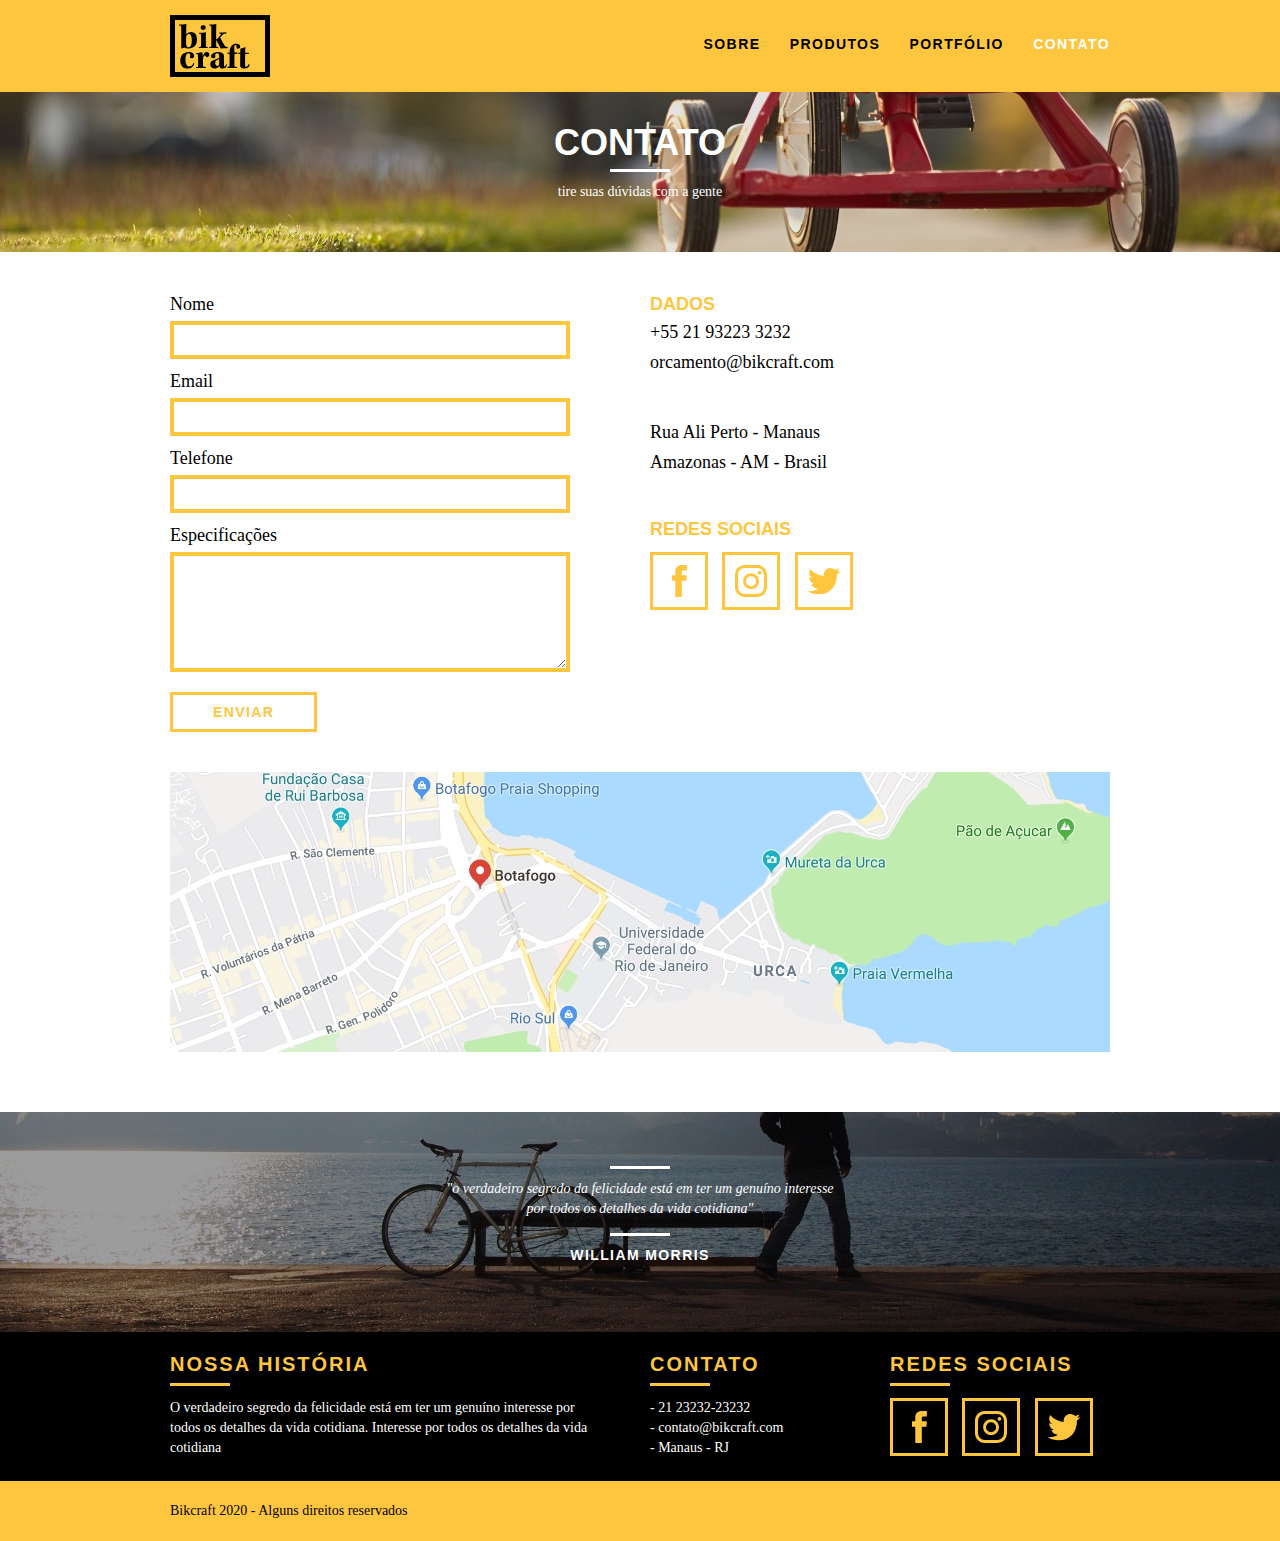
==== contato.html @ f35ae97a "Cria tela contatos" ====
<!DOCTYPE html>
<html lang="pt-br">
  <head>
    <meta charset="utf-8" />
    <link rel="stylesheet" href="css/normalize.css" />
    <link rel="stylesheet" href="css/reset.css" />
    <link rel="stylesheet" href="css/grid.css" />
    <link rel="stylesheet" href="css/style.css" />
    <link rel="stylesheet" href="css/contato.css" />
    <title>Bikcraft - Contato</title>
  </head>
  <body>
    <header class="header">
      <div class="container">
        <a href="index.html" class="grid-4">
          <img src="img/bikcraft.svg" alt="Bikcraft" />
        </a>
        <nav class="grid-12 header_menu">
          <ul>
            <li><a href="sobre.html">Sobre</a></li>
            <li><a href="produtos.html">Produtos</a></li>
            <li><a href="portfolio.html">Portfólio</a></li>
            <li><a href="contato.html" class="menu_ativo">Contato</a></li>
          </ul>
        </nav>
      </div>
    </header>

    <section class="introducao-interna interna_contato">
      <div class="container">
        <h1>Contato</h1>
        <p>tire suas dúvidas com a gente</p>
      </div>
    </section>

    <section class="contato container">
      <form id="form_orcamento" class="contato_form grid-8">
        <label for="nome">Nome</label>
        <input type="text" id="nome" />

        <label for="email">Email</label>
        <input type="text" id="email" />

        <label for="telefone">Telefone</label>
        <input type="text" id="telefone" />

        <label for="espec">Especificações</label>
        <textarea id="espec"></textarea>

        <button type="submit" class="btn btn-preto">Enviar</button>
      </form>

      <div class="contato_dados grid-8">
        <h3>Dados</h3>
        <span>+55 21 93223 3232</span>
        <span>orcamento@bikcraft.com</span>
        <span>Rua Ali Perto - Manaus</span>
        <span>Amazonas - AM - Brasil</span>
        <h3>Redes Sociais</h3>
        <ul>
          <li>
            <a href="https://facebook.com" target="_blank"
              ><img src="img/redes-sociais/facebook.svg" alt="Facebook"
            /></a>
          </li>
          <li>
            <a href="https://instagram.com" target="_blank"
              ><img src="img/redes-sociais/instagram.svg" alt="Instagram"
            /></a>
          </li>
          <li>
            <a href="https://twitter.com" target="_blank"
              ><img src="img/redes-sociais/twitter.svg" alt="Twitter"
            /></a>
          </li>
        </ul>
      </div>
    </section>

    <section class="container contato_mapa">
      <a href="https://google.com" target="_blank" class="grid-16"
        ><img src="img/endereco-bikcraft.jpg" alt="Endereço da Bikcraft"
      /></a>
    </section>

    <section class="quebra">
      <blockquote class="quote-externo container">
        <p>
          "o verdadeiro segredo da felicidade está em ter um genuíno interesse
          por todos os detalhes da vida cotidiana"
        </p>
        <cite>WILLIAM MORRIS</cite>
      </blockquote>
    </section>

    <footer>
      <div class="footer">
        <div class="container">
          <div class="grid-8 footer_historia">
            <h3>Nossa história</h3>
            <p>
              O verdadeiro segredo da felicidade está em ter um genuíno
              interesse por todos os detalhes da vida cotidiana. Interesse por
              todos os detalhes da vida cotidiana
            </p>
          </div>

          <div class="grid-4 footer_contato">
            <h3>Contato</h3>
            <ul>
              <li>- 21 23232-23232</li>
              <li>- contato@bikcraft.com</li>
              <li>- Manaus - RJ</li>
            </ul>
          </div>

          <div class="grid-4 footer_redes">
            <h3>Redes sociais</h3>
            <ul>
              <li>
                <a href="https://facebook.com" target="_blank"
                  ><img src="img/redes-sociais/facebook.svg" alt="Facebook"
                /></a>
              </li>
              <li>
                <a href="https://instagram.com" target="_blank"
                  ><img src="img/redes-sociais/instagram.svg" alt="Instagram"
                /></a>
              </li>
              <li>
                <a href="https://twitter.com" target="_blank"
                  ><img src="img/redes-sociais/twitter.svg" alt="Twitter"
                /></a>
              </li>
            </ul>
          </div>
        </div>
      </div>
      <div class="copy">
        <div class="container">
          <p class="grid-16">Bikcraft 2020 - Alguns direitos reservados</p>
        </div>
      </div>
    </footer>
  </body>
</html>
---- css/grid.css ----
*, *:before, *:after {
  -webkit-box-sizing: border-box; 
  -moz-box-sizing: border-box; 
  box-sizing: border-box;
}

.container {
	width: 960px;
	margin: 0 auto;
	padding: 0px;
	position: relative;
}

.container:after, .container:before {
	content: " ";
	display: table;
}

.container:after {
	clear: both;
}

.grid-1, .grid-2, .grid-3, .grid-4, .grid-5, .grid-6, .grid-7, .grid-8, .grid-9, .grid-10, .grid-11, .grid-12, .grid-13, .grid-14, .grid-15, .grid-16, .grid-1-3 {
	float: left;
	margin-left: 10px;
	margin-right: 10px;
}

.grid-1 	{width: 40px;}
.grid-2 	{width: 100px;}
.grid-3 	{width: 160px;}
.grid-4 	{width: 220px;}
.grid-5 	{width: 280px;}
.grid-6 	{width: 340px;}
.grid-7 	{width: 400px;}
.grid-8 	{width: 460px;}
.grid-9 	{width: 520px;}
.grid-10 	{width: 580px;}
.grid-11 	{width: 640px;}
.grid-12 	{width: 700px;}
.grid-13 	{width: 760px;}
.grid-14 	{width: 820px;}
.grid-15 	{width: 880px;}
.grid-16 	{width: 940px;}
.grid-1-3	{width: 300px;}
---- css/style.css ----
/* Estilos gerais */

body {
    font-family: Arial, Helvetica, sans-serif;
}

p {
    font-family: Georgia, 'Times New Roman', Times, serif;
    font-size: 14px;
    line-height: 20px;
}

img {
    display: block;
}

.btn {
    border: 3px solid #fec63e;
    padding: 10px 30px;
    color: #fec63e;
    font-size: 14px;
    font-weight: bold;
    line-height: 20px;
    text-transform: uppercase;
    letter-spacing: .1em;
}

.btn:hover {
    color: #fff;
    border-color: #fff;
}

.btn.btn-preto:hover {
    color: #000;
    border-color: #000;
}

.subtitulo {
    font-weight: bold;
    font-size: 24px;
    line-height: 30px;
    letter-spacing: .1em;
    color: #000;
    text-transform: uppercase;
    text-align: center;
    margin-bottom: 40px;
}

.subtitulo:after {
    content: "";
    display: block;
    width: 60px;
    height: 3px;
    margin: 8px auto;
    background: #000;
}

.subtitulo-interno {
    font-weight: bold;
    font-size: 24px;
    line-height: 30px;
    letter-spacing: .1em;
    color: #000;
    text-transform: uppercase;
    margin-bottom: 20px;
}

.subtitulo-interno:after {
    content: "";
    display: block;
    width: 60px;
    height: 3px;
    margin: 8px 0;
    background: #000;
}

.introducao-interna {
    width: 100%;
    margin-top: 92px;
    padding-top: 30px;
    height: 160px;
    text-align: center;
    color: #fff;
}

.introducao-interna h1 {
    font-size: 36px;
    font-weight: bold;
    text-transform: uppercase;
}

.introducao-interna h1:after {
    content: "";
    display: block;
    width: 60px;
    height: 3px;
    margin: 6px auto 10px auto;
    background: #fff;
}

/* Header */

.header {
    position: fixed;
    top: 0;
    width: 100%;
    padding: 15px 0;
    background: #fec63e;
    z-index: 999;
}

.header_menu {
    text-align: right;
}

.header_menu ul li {
    display: inline-block;
    margin-left: 25px;
    margin-top: 20px;
}

.header_menu ul li a {
    color: #000;
    font-weight: bold;
    text-transform: uppercase;
    letter-spacing: .1em;
    font-size: 14px;
    padding: 10px 0;
}

.header_menu ul li a:hover {
    color: #fff;
}
.header_menu ul li a.menu_ativo{
    color: #fff;
}
/* Introdução */

.introducao {
    width: 100%;
    height: 380px;
    background: url("../img/bg.jpg") no-repeat center;
    background-size: cover;
    margin-top: 92px;
    text-align: center;
    padding-top: 80px;
}

.introducao h1 {
    font-size: 48px;
    font-weight: bold;
    text-transform: uppercase;
    color: #fff;
}

.quote-externo {
    max-width: 320px;
    margin: 0 auto 40px auto;
    color: #fff;
}

.quote-externo p {
    font-style: italic;
}

.quote-externo p:before, .quote-externo p:after {
    content: "";
    display: block;
    width: 60px;
    height: 3px;
    margin: 14px auto 10px auto;
    background: #fff;
}

.quote-externo cite {
    font-style: normal;
    font-weight: bold;
    font-size: 14px;
    letter-spacing: .1em;
}

/* Produtos */

.produtos {
    padding: 60px 0;
}

.produtos_lista li {
    background: #fec63e;
    text-align: center;
}

.produtos_lista li h3 {
    margin-top: 20px;
    font-weight: bold;
    font-size: 18px;
    line-height: 25px;
    text-transform: uppercase;
    letter-spacing: .1em;
}

.produtos_lista li h3:after {
    content: "";
    display: block;
    width: 60px;
    height: 3px;
    margin: 2px auto;
    background: #000;
}

.produtos_lista li p {
    padding: 10px 20px 20px 20px;
}

.produtos_icone {
    background: #000;
    padding: 20px;
}

.produtos_icone img {
    margin: 0 auto;
}

.call {
    padding-top: 40px;
    text-align: center;
    clear: both;
}

.call p {
    margin-bottom: 40px;
}

/* Portfólio */

.portfolio {
    width: 100%;
    background: #000;
    padding: 40px 0;
}

.portfolio .subtitulo {
    color: #fec63e;
}

.portfolio .subtitulo:after {
    background: #fec63e;
}

.portfolio_lista li:last-child {
    margin-top: 20px;
}

.portfolio .call p {
    color: #fff;
}

/* Qualidade */

.qualidade {
    padding: 60px 0;
}

.qualidade:after {
    content: '';
    width: 634px;
    height: 83px;
    display: block;
    background: url('../img//linhas.svg') no-repeat center;
    position: absolute;
    top: 209px;
    right: 162px;
    z-index: -1;
}

.qualidade img {
    margin: 0 auto;
}

.qualidade_lista {
    padding-top: 20px;
    overflow: auto;
}

.qualidade_lista li {
    text-align: center;
    padding: 0 40px;
}

.qualidade_lista li h3 {
    margin-top: 20px;
    font-weight: bold;
    font-size: 18px;
    line-height: 25px;
    text-transform: uppercase;
    letter-spacing: .1em;
}

.qualidade_lista li h3:after {
    content: "";
    display: block;
    width: 60px;
    height: 3px;
    margin: 6px auto;
    background: #000;
}

/* Qubra */

.quebra {
    width: 100%;
    height: 220px;
    background: url('../img/bg-footer.jpg') no-repeat center;
    background-size: cover;
    text-align: center;
    padding-top: 40px;
}

.quebra .quote-externo {
    max-width: 400px;
}

/* Footer */
.footer {
    width: 100%;
    background: #000;
    color: #fff;
    padding: 20px;
}

.footer h3 {
    font-size: 20px;
    line-height: 25px;
    color: #fec63e;
    text-transform: uppercase;
    letter-spacing: .1em;
    font-weight: bold;
}

.footer h3:after {
    content: '';
    display: block;
    width: 60px;
    height: 3px;
    background: #fec63e;
    margin: 6px 0 12px 0;
}

.footer_historia {
    padding-right: 40px
}

.footer_contato ul li {
    font-size: 14px;
    line-height: 20px;
    font-family: Georgia, 'Times New Roman', Times, serif;
}

.footer_redes ul li {
    display: inline-block;
    margin-right: 10px;
}

.footer_redes ul li a {
    display: block;
    border: 3px solid #fec63e;
    padding: 10px;
}

.footer_redes ul li a:hover {
    border-color: #fff;
}

.copy {
    padding: 20px 0;
    width: 100%;
    background: #fec63e;
}
---- css/contato.css ----
.interna_contato {
    background: url('../img/bg-contato.jpg') no-repeat center;
    background-size: cover;
}

.contato {
    padding: 40px 0;
}

.contato_form {
    padding-right: 60px;
}

.contato_form label {
    display: block;
    font-family: Georgia, 'Times New Roman', Times, serif;
    font-size: 18px;
    line-height: 25px;
    margin-bottom: 4px;
}

.contato_form input {
    display: block;
    width: 100%;
    border: 4px solid #fec63e;
    background: none;
    padding: 7px 10px;
    margin-bottom: 10px;
    outline: none;
    font-size: 14px;
    font-family: Georgia, 'Times New Roman', Times, serif;
}

.contato_form textarea {
    display: block;
    width: 100%;
    height: 120px;
    border: 4px solid #fec63e;
    background: none;
    padding: 7px 10px;
    margin-bottom: 20px;
    outline: none;
    font-size: 14px;
    font-family: Georgia, 'Times New Roman', Times, serif;
}

.contato_form button {
    padding: 7px 40px;
    background: none;
    cursor: pointer;
}

.contato_dados h3 {
    font-size: 18px;
    color: #fec63e;
    font-weight: bold;
    text-transform: uppercase;
    line-height: 25px;
}

.contato_dados span {
    display: block;
    font-size: 18px;
    line-height: 30px;
    font-family: Georgia, 'Times New Roman', Times, serif;
}

.contato_dados span:nth-of-type(even) {
    margin-bottom: 40px;
}

.contato_dados .dados_email {
    margin-bottom: 20px;
}

.contato_dados ul {
    margin-top: 10px;
}

.contato_dados ul li {
    display: inline-block;
    margin-right: 10px;
}

.contato_dados ul li a {
    display: block;
    border: 3px solid #fec63e;
    padding: 10px;
}

.contato_dados ul li a:hover {
    border-color: #000;
}

.contato_mapa{
    margin-bottom: 60px;
}
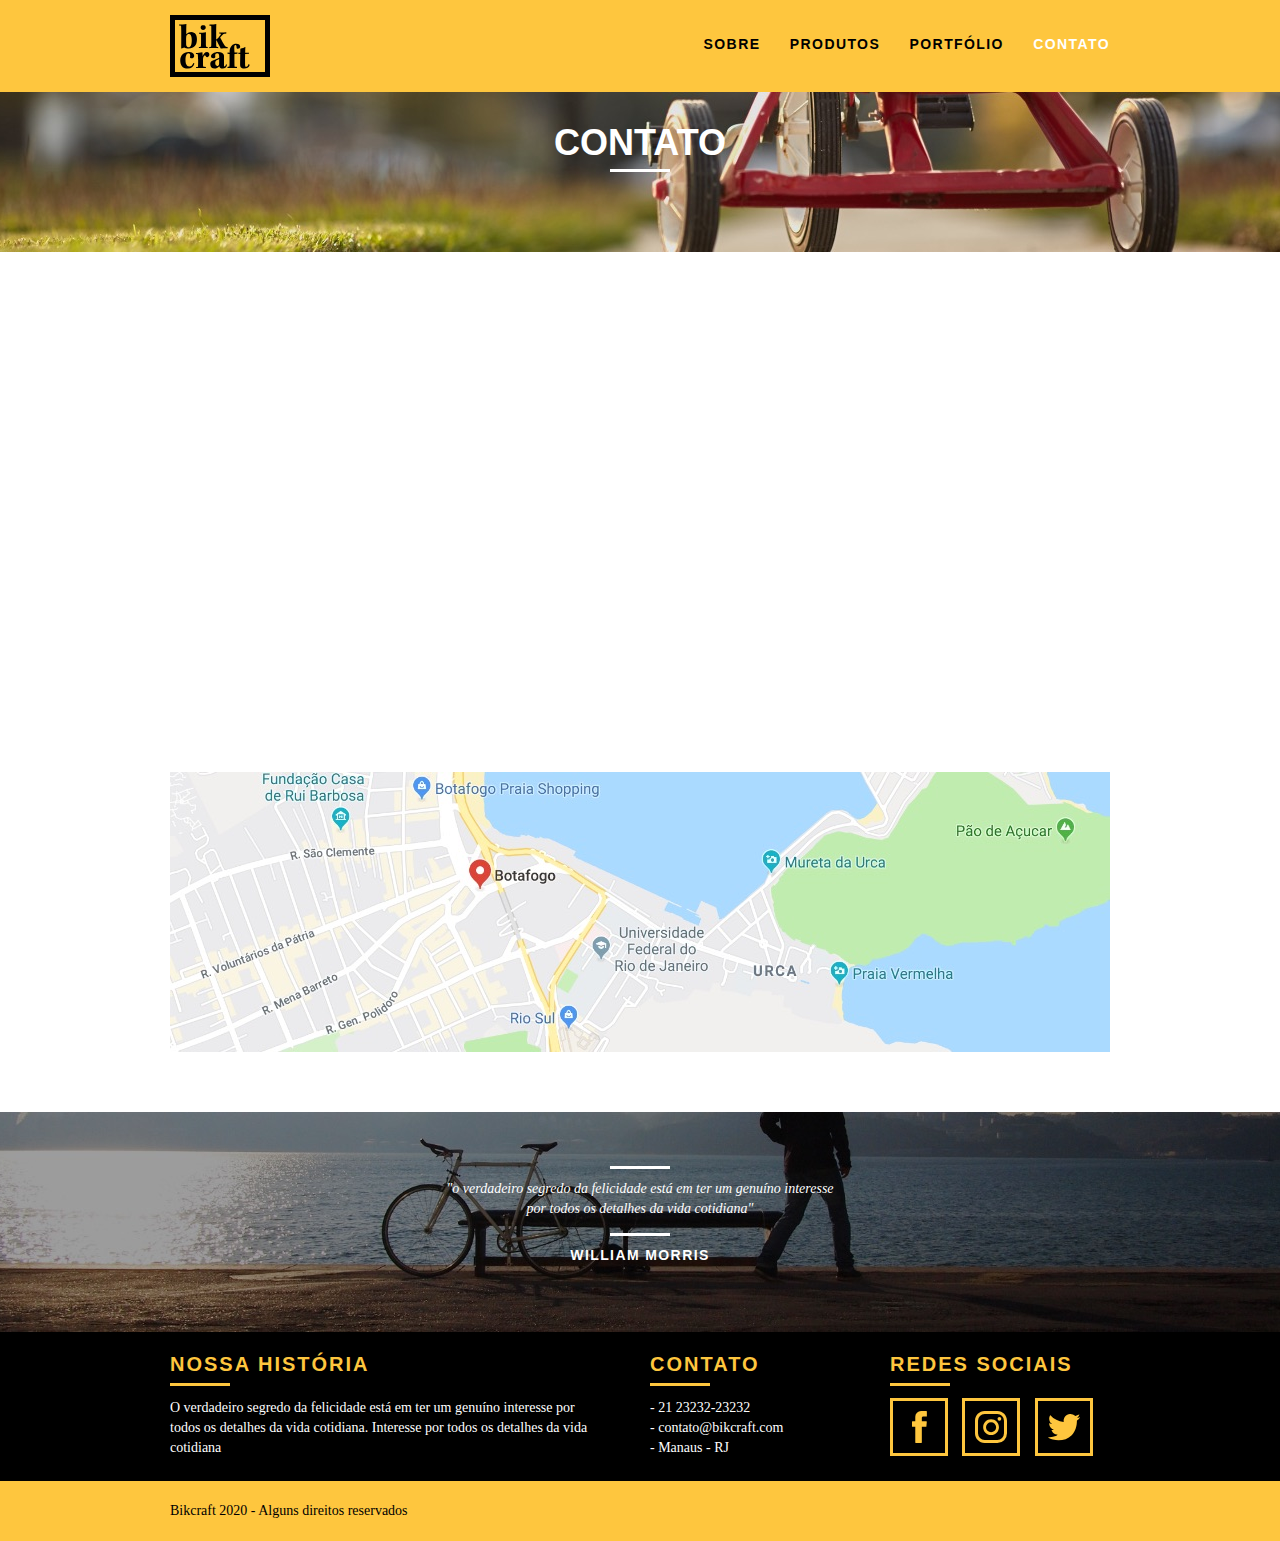
==== commit d0e0a2fa: "Adiciona javascript para animações nas telas" ====
--- a/contato.html
+++ b/contato.html
@@ -7,6 +7,10 @@
     <link rel="stylesheet" href="css/grid.css" />
     <link rel="stylesheet" href="css/style.css" />
     <link rel="stylesheet" href="css/contato.css" />
+    <link rel="stylesheet" href="css/responsivo.css" />
+    <script>
+      document.documentElement.classList.add("js");
+    </script>
     <title>Bikcraft - Contato</title>
   </head>
   <body>
@@ -28,12 +32,12 @@
 
     <section class="introducao-interna interna_contato">
       <div class="container">
-        <h1>Contato</h1>
-        <p>tire suas dúvidas com a gente</p>
+        <h1 data-anime="400" class="fadeInDown">Contato</h1>
+        <p data-anime="800" class="fadeInDown">tire suas dúvidas com a gente</p>
       </div>
     </section>
 
-    <section class="contato container">
+    <section class="contato container fadeInDown" data-anime="1200">
       <form id="form_orcamento" class="contato_form grid-8">
         <label for="nome">Nome</label>
         <input type="text" id="nome" />
@@ -142,5 +146,8 @@
         </div>
       </div>
     </footer>
+
+    <script src="js/simple-anime.js"></script>
+    <script src="js/script.js"></script>
   </body>
 </html>
--- a/css/grid.css
+++ b/css/grid.css
@@ -42,4 +42,43 @@
 .grid-14 	{width: 820px;}
 .grid-15 	{width: 880px;}
 .grid-16 	{width: 940px;}
-.grid-1-3	{width: 300px;}+.grid-1-3	{width: 300px;}
+
+@media only screen and (min-width: 788px) and (max-width: 979px) {
+
+.container {
+	width: 768px;
+}
+
+.grid-1		{width: 28px;}
+.grid-2		{width: 76px;}
+.grid-3		{width: 124px;}
+.grid-4		{width: 172px;}
+.grid-5		{width: 220px;}
+.grid-6		{width: 268px;}
+.grid-7		{width: 316px;}
+.grid-8		{width: 364px;}
+.grid-9		{width: 412px;}
+.grid-10	{width: 460px;}
+.grid-11	{width: 508px;}
+.grid-12	{width: 556px;}
+.grid-13	{width: 604px;}
+.grid-14	{width: 652px;}
+.grid-15	{width: 700px;}
+.grid-16	{width: 748px;}
+.grid-1-3	{width: 236px;}
+
+}
+
+@media only screen and (max-width: 787px) {
+.container {
+	width: 300px;
+}
+
+.grid-1, .grid-2, .grid-3, .grid-4, .grid-5, .grid-6, .grid-7, .grid-8, .grid-9, .grid-10, .grid-11, .grid-12, .grid-13, .grid-14, .grid-15, .grid-16, .grid-1-3 {
+	width: 300px;
+	margin: 0 0 20px 0;
+	float: none;
+}
+
+}--- a/css/style.css
+++ b/css/style.css
@@ -12,6 +12,7 @@
 
 img {
     display: block;
+    max-width: 100%;
 }
 
 .btn {
@@ -131,9 +132,12 @@
 .header_menu ul li a:hover {
     color: #fff;
 }
-.header_menu ul li a.menu_ativo{
-    color: #fff;
-}
+
+.header_menu ul li a.menu_ativo {
+    color: #fff;
+    border-color: #fff;
+}
+
 /* Introdução */
 
 .introducao {
@@ -321,6 +325,7 @@
 }
 
 /* Footer */
+
 .footer {
     width: 100%;
     background: #000;
@@ -375,4 +380,73 @@
     padding: 20px 0;
     width: 100%;
     background: #fec63e;
+}
+
+/* JavaScript */
+
+.js [data-slide] {
+    position: relative;
+}
+
+.js [data-slide]>* {
+    position: absolute;
+    top: 0px;
+    opacity: 0;
+}
+
+.js [data-slide]>.active {
+    position: relative;
+    opacity: 1;
+    transition: opacity 500ms;
+    z-index: 1;
+}
+
+.js [data-slide-nav] {
+    display: block;
+    justify-content: center;
+    text-align: center;
+    margin-top: 20px;
+}
+
+.js [data-slide-nav]>button {
+    display: inline-block;
+    width: 12px;
+    margin: 4px;
+    height: 12px;
+    border: none;
+    padding: 0px;
+    border-radius: 6px;
+    background: #1d1d1d;
+    text-indent: -100px;
+    overflow: hidden;
+}
+
+.js [data-slide-nav]>button.active {
+    background: #fec454;
+}
+
+.js [data-anime] {
+    opacity: 0;
+}
+
+.js .anime {
+    opacity: 1;
+    transform: none;
+    transition: transform .8s, opacity .8s;
+}
+
+.fadeInDown {
+    transform: translate3d(0, -20px, 0);
+}
+
+.fadeInUp {
+    transform: translate3d(0, 20px, 0);
+}
+
+.fadeInRight {
+    transform: translate3d(20px, 0, 0);
+}
+
+.fadeInLeft {
+    transform: translate3d(-20px, 0, 0);
 }--- a/css/responsivo.css
+++ b/css/responsivo.css
@@ -0,0 +1,128 @@
+/* Estilo para tablets */
+
+@media only screen and (min-width: 788px) and (max-width: 979px) {
+	/* Qualidade Home*/
+	.qualidade:after {
+		right: 66px;
+	}
+	.qualidade_lista li {
+		padding: 0 10px;
+	}
+	/* Footer*/
+	.footer_redes ul li a {
+		display: block;
+		border: 3px solid #fec63e;
+		padding: 6px;
+	}
+	.footer_redes ul li a img {
+		width: 26px;
+		height: 26px;
+	}
+	/* Produtos */
+	.produto_item h2 {
+		top: -150px;
+	}
+	.produto_icone {
+		padding: 41px 0;
+	}
+	.produto_info p {
+		font-size: 14px;
+		line-height: 20px;
+		padding: 20px 30px;
+		height: 122px;
+	}
+	.produto_info ul li {
+		width: 181px;
+	}
+}
+
+/* Estilo smartphones */
+
+@media only screen and (max-width: 787px) {
+	/* Header */
+	.header {
+		position: relative;
+		padding-bottom: 0;
+	}
+	.header img {
+		margin: 0 auto 20px auto;
+	}
+	.header_menu {
+		text-align: center;
+	}
+	.header_menu ul li {
+		margin: 0 5px 5px 5px;
+	}
+	.header_menu ul li a {
+		border: 4px solid #000;
+		width: 136px;
+		display: block;
+		float: left;
+	}
+	.header_menu ul li a:hover {
+		border-color: #fff;
+	}
+	/* Introdução */
+	.introducao {
+		margin-top: 0;
+		padding-top: 40px;
+		background: url('../img/bg-mobile.jpg');
+	}
+	.introducao h1 {
+		font-size: 36px;
+	}
+	/* Introdução interna */
+	.introducao-interna {
+		margin-top: 0;
+	}
+	/* Call */
+	.call {
+		padding-top: 10px;
+	}
+	/* Qualidade Home */
+	.qualidade:after {
+		display: none;
+	}
+	/* Sobre */
+	.missao_sobre p {
+		font-size: 14px;
+		line-height: 20px;
+		padding-right: 0px;
+	}
+	.missao_sobre ul li {
+		font-size: 14px;
+		line-height: 25px;
+	}
+	/* Produtos */
+	.produto_item h2 {
+		top: -100px;
+		margin-bottom: -68px;
+	}
+	.produto_icone {
+		padding: 41px 0;
+	}
+	.produto_info p {
+		font-size: 14px;
+		line-height: 20px;
+		padding: 20px 30px;
+		height: auto;
+	}
+	.produto_info ul li {
+		width: 149px;
+		height: 49px;
+		font-size: 14px;
+		line-height: 20px;
+		padding-top: 14px
+	}
+	.form {
+		padding-right: 0;
+	}
+	.orcamento_dados ul {
+		padding-right: 0;
+	}
+	/* Contato */
+	.contato_form {
+		padding-right: 0;
+		margin-bottom: 40px;
+	}
+}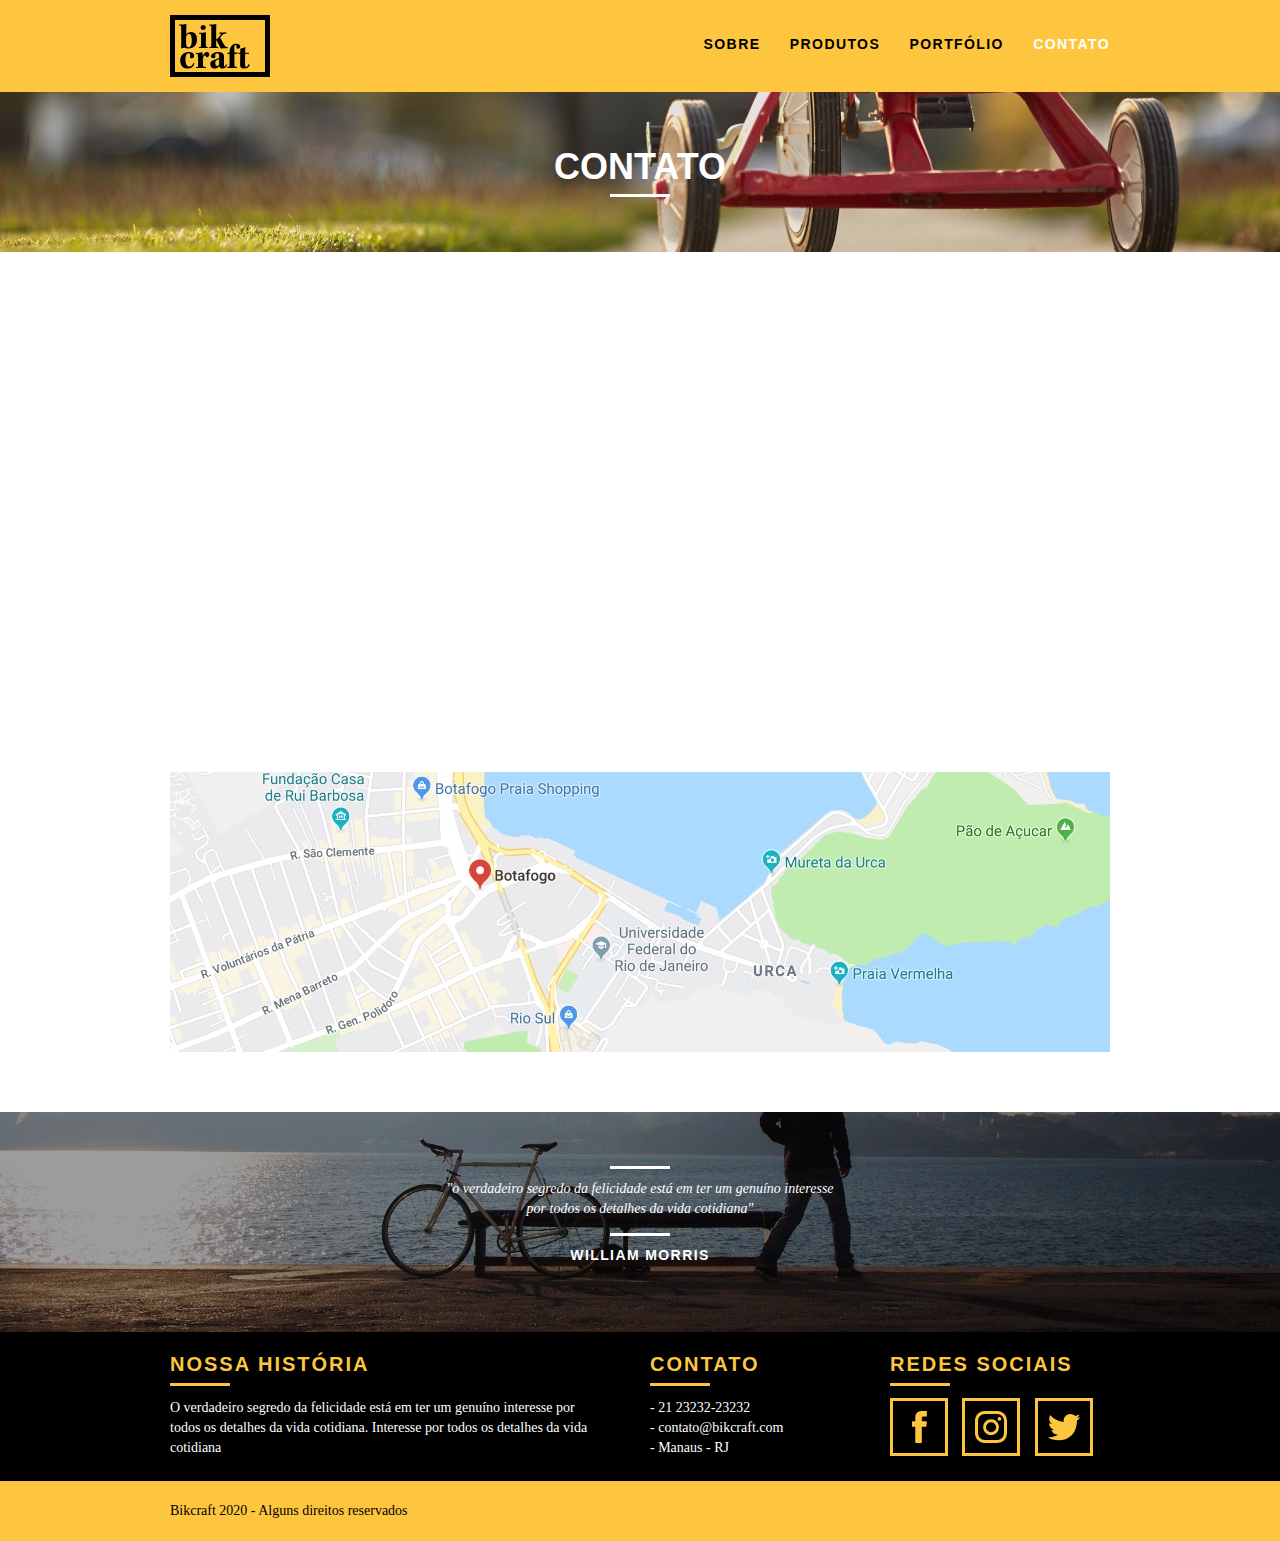
==== commit 3d00eba7: "Comprime arquivos css" ====
--- a/contato.html
+++ b/contato.html
@@ -2,16 +2,26 @@
 <html lang="pt-br">
   <head>
     <meta charset="utf-8" />
-    <link rel="stylesheet" href="css/normalize.css" />
-    <link rel="stylesheet" href="css/reset.css" />
-    <link rel="stylesheet" href="css/grid.css" />
+    <title>Bikcraft - Contato - 21 9999-9999</title>
+    <meta
+      name="description"
+      content="Compre a sua bicicleta personalizada na Bikcraft. Possuímos modelos Passeio, Retrô e Esporte."
+    />
+
+    <meta property="og:type" content="website" />
+    <meta property="og:title" content="Bikcraft - Contato - 21 9999-9999" />
+    <meta
+      property="og:description"
+      content="Compre a sua bicicleta personalizada na Bikcraft. Possuímos modelos Passeio, Retrô e Esporte."
+    />
+    <meta property="og:url" content="http://bikcraft.com/contato.html" />
+    <meta property="og:image" content="http://bikcraft.com/img/og-image.png" />
+
+    <link rel="shortcut icon" href="favicon.ico" />
     <link rel="stylesheet" href="css/style.css" />
-    <link rel="stylesheet" href="css/contato.css" />
-    <link rel="stylesheet" href="css/responsivo.css" />
     <script>
       document.documentElement.classList.add("js");
     </script>
-    <title>Bikcraft - Contato</title>
   </head>
   <body>
     <header class="header">
@@ -87,7 +97,7 @@
       /></a>
     </section>
 
-    <section class="quebra">
+    <div class="quebra">
       <blockquote class="quote-externo container">
         <p>
           "o verdadeiro segredo da felicidade está em ter um genuíno interesse
@@ -95,7 +105,7 @@
         </p>
         <cite>WILLIAM MORRIS</cite>
       </blockquote>
-    </section>
+    </div>
 
     <footer>
       <div class="footer">
--- a/css/style.css
+++ b/css/style.css
@@ -1,452 +1 @@
-/* Estilos gerais */
-
-body {
-    font-family: Arial, Helvetica, sans-serif;
-}
-
-p {
-    font-family: Georgia, 'Times New Roman', Times, serif;
-    font-size: 14px;
-    line-height: 20px;
-}
-
-img {
-    display: block;
-    max-width: 100%;
-}
-
-.btn {
-    border: 3px solid #fec63e;
-    padding: 10px 30px;
-    color: #fec63e;
-    font-size: 14px;
-    font-weight: bold;
-    line-height: 20px;
-    text-transform: uppercase;
-    letter-spacing: .1em;
-}
-
-.btn:hover {
-    color: #fff;
-    border-color: #fff;
-}
-
-.btn.btn-preto:hover {
-    color: #000;
-    border-color: #000;
-}
-
-.subtitulo {
-    font-weight: bold;
-    font-size: 24px;
-    line-height: 30px;
-    letter-spacing: .1em;
-    color: #000;
-    text-transform: uppercase;
-    text-align: center;
-    margin-bottom: 40px;
-}
-
-.subtitulo:after {
-    content: "";
-    display: block;
-    width: 60px;
-    height: 3px;
-    margin: 8px auto;
-    background: #000;
-}
-
-.subtitulo-interno {
-    font-weight: bold;
-    font-size: 24px;
-    line-height: 30px;
-    letter-spacing: .1em;
-    color: #000;
-    text-transform: uppercase;
-    margin-bottom: 20px;
-}
-
-.subtitulo-interno:after {
-    content: "";
-    display: block;
-    width: 60px;
-    height: 3px;
-    margin: 8px 0;
-    background: #000;
-}
-
-.introducao-interna {
-    width: 100%;
-    margin-top: 92px;
-    padding-top: 30px;
-    height: 160px;
-    text-align: center;
-    color: #fff;
-}
-
-.introducao-interna h1 {
-    font-size: 36px;
-    font-weight: bold;
-    text-transform: uppercase;
-}
-
-.introducao-interna h1:after {
-    content: "";
-    display: block;
-    width: 60px;
-    height: 3px;
-    margin: 6px auto 10px auto;
-    background: #fff;
-}
-
-/* Header */
-
-.header {
-    position: fixed;
-    top: 0;
-    width: 100%;
-    padding: 15px 0;
-    background: #fec63e;
-    z-index: 999;
-}
-
-.header_menu {
-    text-align: right;
-}
-
-.header_menu ul li {
-    display: inline-block;
-    margin-left: 25px;
-    margin-top: 20px;
-}
-
-.header_menu ul li a {
-    color: #000;
-    font-weight: bold;
-    text-transform: uppercase;
-    letter-spacing: .1em;
-    font-size: 14px;
-    padding: 10px 0;
-}
-
-.header_menu ul li a:hover {
-    color: #fff;
-}
-
-.header_menu ul li a.menu_ativo {
-    color: #fff;
-    border-color: #fff;
-}
-
-/* Introdução */
-
-.introducao {
-    width: 100%;
-    height: 380px;
-    background: url("../img/bg.jpg") no-repeat center;
-    background-size: cover;
-    margin-top: 92px;
-    text-align: center;
-    padding-top: 80px;
-}
-
-.introducao h1 {
-    font-size: 48px;
-    font-weight: bold;
-    text-transform: uppercase;
-    color: #fff;
-}
-
-.quote-externo {
-    max-width: 320px;
-    margin: 0 auto 40px auto;
-    color: #fff;
-}
-
-.quote-externo p {
-    font-style: italic;
-}
-
-.quote-externo p:before, .quote-externo p:after {
-    content: "";
-    display: block;
-    width: 60px;
-    height: 3px;
-    margin: 14px auto 10px auto;
-    background: #fff;
-}
-
-.quote-externo cite {
-    font-style: normal;
-    font-weight: bold;
-    font-size: 14px;
-    letter-spacing: .1em;
-}
-
-/* Produtos */
-
-.produtos {
-    padding: 60px 0;
-}
-
-.produtos_lista li {
-    background: #fec63e;
-    text-align: center;
-}
-
-.produtos_lista li h3 {
-    margin-top: 20px;
-    font-weight: bold;
-    font-size: 18px;
-    line-height: 25px;
-    text-transform: uppercase;
-    letter-spacing: .1em;
-}
-
-.produtos_lista li h3:after {
-    content: "";
-    display: block;
-    width: 60px;
-    height: 3px;
-    margin: 2px auto;
-    background: #000;
-}
-
-.produtos_lista li p {
-    padding: 10px 20px 20px 20px;
-}
-
-.produtos_icone {
-    background: #000;
-    padding: 20px;
-}
-
-.produtos_icone img {
-    margin: 0 auto;
-}
-
-.call {
-    padding-top: 40px;
-    text-align: center;
-    clear: both;
-}
-
-.call p {
-    margin-bottom: 40px;
-}
-
-/* Portfólio */
-
-.portfolio {
-    width: 100%;
-    background: #000;
-    padding: 40px 0;
-}
-
-.portfolio .subtitulo {
-    color: #fec63e;
-}
-
-.portfolio .subtitulo:after {
-    background: #fec63e;
-}
-
-.portfolio_lista li:last-child {
-    margin-top: 20px;
-}
-
-.portfolio .call p {
-    color: #fff;
-}
-
-/* Qualidade */
-
-.qualidade {
-    padding: 60px 0;
-}
-
-.qualidade:after {
-    content: '';
-    width: 634px;
-    height: 83px;
-    display: block;
-    background: url('../img//linhas.svg') no-repeat center;
-    position: absolute;
-    top: 209px;
-    right: 162px;
-    z-index: -1;
-}
-
-.qualidade img {
-    margin: 0 auto;
-}
-
-.qualidade_lista {
-    padding-top: 20px;
-    overflow: auto;
-}
-
-.qualidade_lista li {
-    text-align: center;
-    padding: 0 40px;
-}
-
-.qualidade_lista li h3 {
-    margin-top: 20px;
-    font-weight: bold;
-    font-size: 18px;
-    line-height: 25px;
-    text-transform: uppercase;
-    letter-spacing: .1em;
-}
-
-.qualidade_lista li h3:after {
-    content: "";
-    display: block;
-    width: 60px;
-    height: 3px;
-    margin: 6px auto;
-    background: #000;
-}
-
-/* Qubra */
-
-.quebra {
-    width: 100%;
-    height: 220px;
-    background: url('../img/bg-footer.jpg') no-repeat center;
-    background-size: cover;
-    text-align: center;
-    padding-top: 40px;
-}
-
-.quebra .quote-externo {
-    max-width: 400px;
-}
-
-/* Footer */
-
-.footer {
-    width: 100%;
-    background: #000;
-    color: #fff;
-    padding: 20px;
-}
-
-.footer h3 {
-    font-size: 20px;
-    line-height: 25px;
-    color: #fec63e;
-    text-transform: uppercase;
-    letter-spacing: .1em;
-    font-weight: bold;
-}
-
-.footer h3:after {
-    content: '';
-    display: block;
-    width: 60px;
-    height: 3px;
-    background: #fec63e;
-    margin: 6px 0 12px 0;
-}
-
-.footer_historia {
-    padding-right: 40px
-}
-
-.footer_contato ul li {
-    font-size: 14px;
-    line-height: 20px;
-    font-family: Georgia, 'Times New Roman', Times, serif;
-}
-
-.footer_redes ul li {
-    display: inline-block;
-    margin-right: 10px;
-}
-
-.footer_redes ul li a {
-    display: block;
-    border: 3px solid #fec63e;
-    padding: 10px;
-}
-
-.footer_redes ul li a:hover {
-    border-color: #fff;
-}
-
-.copy {
-    padding: 20px 0;
-    width: 100%;
-    background: #fec63e;
-}
-
-/* JavaScript */
-
-.js [data-slide] {
-    position: relative;
-}
-
-.js [data-slide]>* {
-    position: absolute;
-    top: 0px;
-    opacity: 0;
-}
-
-.js [data-slide]>.active {
-    position: relative;
-    opacity: 1;
-    transition: opacity 500ms;
-    z-index: 1;
-}
-
-.js [data-slide-nav] {
-    display: block;
-    justify-content: center;
-    text-align: center;
-    margin-top: 20px;
-}
-
-.js [data-slide-nav]>button {
-    display: inline-block;
-    width: 12px;
-    margin: 4px;
-    height: 12px;
-    border: none;
-    padding: 0px;
-    border-radius: 6px;
-    background: #1d1d1d;
-    text-indent: -100px;
-    overflow: hidden;
-}
-
-.js [data-slide-nav]>button.active {
-    background: #fec454;
-}
-
-.js [data-anime] {
-    opacity: 0;
-}
-
-.js .anime {
-    opacity: 1;
-    transform: none;
-    transition: transform .8s, opacity .8s;
-}
-
-.fadeInDown {
-    transform: translate3d(0, -20px, 0);
-}
-
-.fadeInUp {
-    transform: translate3d(0, 20px, 0);
-}
-
-.fadeInRight {
-    transform: translate3d(20px, 0, 0);
-}
-
-.fadeInLeft {
-    transform: translate3d(-20px, 0, 0);
-}+*,:before,:after{-webkit-box-sizing:border-box;-moz-box-sizing:border-box;box-sizing:border-box}.container{width:960px;margin:0 auto;padding:0;position:relative}.container:after,.container:before{content:" ";display:table}.container:after{clear:both}.grid-1,.grid-2,.grid-3,.grid-4,.grid-5,.grid-6,.grid-7,.grid-8,.grid-9,.grid-10,.grid-11,.grid-12,.grid-13,.grid-14,.grid-15,.grid-16,.grid-1-3{float:left;margin-left:10px;margin-right:10px}.grid-1{width:40px}.grid-2{width:100px}.grid-3{width:160px}.grid-4{width:220px}.grid-5{width:280px}.grid-6{width:340px}.grid-7{width:400px}.grid-8{width:460px}.grid-9{width:520px}.grid-10{width:580px}.grid-11{width:640px}.grid-12{width:700px}.grid-13{width:760px}.grid-14{width:820px}.grid-15{width:880px}.grid-16{width:940px}.grid-1-3{width:300px}@media only screen and (min-width: 788px) and (max-width: 979px){.container{width:768px}.grid-1{width:28px}.grid-2{width:76px}.grid-3{width:124px}.grid-4{width:172px}.grid-5{width:220px}.grid-6{width:268px}.grid-7{width:316px}.grid-8{width:364px}.grid-9{width:412px}.grid-10{width:460px}.grid-11{width:508px}.grid-12{width:556px}.grid-13{width:604px}.grid-14{width:652px}.grid-15{width:700px}.grid-16{width:748px}.grid-1-3{width:236px}}@media only screen and (max-width: 787px){.container{width:300px}.grid-1,.grid-2,.grid-3,.grid-4,.grid-5,.grid-6,.grid-7,.grid-8,.grid-9,.grid-10,.grid-11,.grid-12,.grid-13,.grid-14,.grid-15,.grid-16,.grid-1-3{width:300px;margin:0 0 20px;float:none}}a{text-decoration:none}ol,ul{list-style:none}html,body,div,span,iframe,h1,h2,h3,h4,h5,h6,p,blockquote,a,em,img,dl,dt,dd,ol,ul,li,fieldset,form,label,legend,article,footer,header,nav,section,main{margin:0;padding:0;border:0;vertical-align:baseline}h1,h2,h3,h4,h5,h6,p,a,ul{font-size:1em;font-weight:400}html{line-height:1.15;-webkit-text-size-adjust:100%}body{margin:0}main{display:block}h1{font-size:2em;margin:.67em 0}hr{box-sizing:content-box;height:0;overflow:visible}pre{font-family:monospace,monospace;font-size:1em}a{background-color:transparent}abbr[title]{border-bottom:none;text-decoration:underline;text-decoration:underline dotted}b,strong{font-weight:bolder}code,kbd,samp{font-family:monospace,monospace;font-size:1em}small{font-size:80%}sub,sup{font-size:75%;line-height:0;position:relative;vertical-align:baseline}sub{bottom:-.25em}sup{top:-.5em}img{border-style:none}button,input,optgroup,select,textarea{font-family:inherit;font-size:100%;line-height:1.15;margin:0}button,input{overflow:visible}button,select{text-transform:none}button,[type="button"],[type="reset"],[type="submit"]{-webkit-appearance:button}button::-moz-focus-inner,[type="button"]::-moz-focus-inner,[type="reset"]::-moz-focus-inner,[type="submit"]::-moz-focus-inner{border-style:none;padding:0}button:-moz-focusring,[type="button"]:-moz-focusring,[type="reset"]:-moz-focusring,[type="submit"]:-moz-focusring{outline:1px dotted ButtonText}fieldset{padding:.35em .75em .625em}legend{box-sizing:border-box;color:inherit;display:table;max-width:100%;padding:0;white-space:normal}progress{vertical-align:baseline}textarea{overflow:auto}[type="checkbox"],[type="radio"]{box-sizing:border-box;padding:0}[type="number"]::-webkit-inner-spin-button,[type="number"]::-webkit-outer-spin-button{height:auto}[type="search"]{-webkit-appearance:textfield;outline-offset:-2px}[type="search"]::-webkit-search-decoration{-webkit-appearance:none}::-webkit-file-upload-button{-webkit-appearance:button;font:inherit}details{display:block}summary{display:list-item}template{display:none}[hidden]{display:none}body{font-family:Arial,Helvetica,sans-serif}p{font-family:Georgia,'Times New Roman',Times,serif;font-size:14px;line-height:20px}img{display:block;max-width:100%}.btn{border:3px solid #fec63e;padding:10px 30px;color:#fec63e;font-size:14px;font-weight:700;line-height:20px;text-transform:uppercase;letter-spacing:.1em}.btn:hover{color:#fff;border-color:#fff}.btn.btn-preto:hover{color:#000;border-color:#000}.subtitulo{font-weight:700;font-size:24px;line-height:30px;letter-spacing:.1em;color:#000;text-transform:uppercase;text-align:center;margin-bottom:40px}.subtitulo:after{content:"";display:block;width:60px;height:3px;margin:8px auto;background:#000}.subtitulo-interno{font-weight:700;font-size:24px;line-height:30px;letter-spacing:.1em;color:#000;text-transform:uppercase;margin-bottom:20px}.subtitulo-interno:after{content:"";display:block;width:60px;height:3px;margin:8px 0;background:#000}.introducao-interna{width:100%;margin-top:92px;padding-top:30px;height:160px;text-align:center;color:#fff}.introducao-interna h1{font-size:36px;font-weight:700;text-transform:uppercase}.introducao-interna h1:after{content:"";display:block;width:60px;height:3px;margin:6px auto 10px;background:#fff}.header{position:fixed;top:0;width:100%;padding:15px 0;background:#fec63e;z-index:999}.header_menu{text-align:right}.header_menu ul li{display:inline-block;margin-left:25px;margin-top:20px}.header_menu ul li a{color:#000;font-weight:700;text-transform:uppercase;letter-spacing:.1em;font-size:14px;padding:10px 0}.header_menu ul li a:hover{color:#fff}.header_menu ul li a.menu_ativo{color:#fff;border-color:#fff}.introducao{width:100%;height:380px;background:url(../img/bg.jpg) no-repeat center;background-size:cover;margin-top:92px;text-align:center;padding-top:80px}.introducao h1{font-size:48px;font-weight:700;text-transform:uppercase;color:#fff}.quote-externo{max-width:320px;margin:0 auto 40px;color:#fff}.quote-externo p{font-style:italic}.quote-externo p:before,.quote-externo p:after{content:"";display:block;width:60px;height:3px;margin:14px auto 10px;background:#fff}.quote-externo cite{font-style:normal;font-weight:700;font-size:14px;letter-spacing:.1em}.produtos{padding:60px 0}.produtos_lista li{background:#fec63e;text-align:center}.produtos_lista li h3{margin-top:20px;font-weight:700;font-size:18px;line-height:25px;text-transform:uppercase;letter-spacing:.1em}.produtos_lista li h3:after{content:"";display:block;width:60px;height:3px;margin:2px auto;background:#000}.produtos_lista li p{padding:10px 20px 20px}.produtos_icone{background:#000;padding:20px}.produtos_icone img{margin:0 auto}.call{padding-top:40px;text-align:center;clear:both}.call p{margin-bottom:40px}.portfolio{width:100%;background:#000;padding:40px 0}.portfolio .subtitulo{color:#fec63e}.portfolio .subtitulo:after{background:#fec63e}.portfolio_lista li:last-child{margin-top:20px}.portfolio .call p{color:#fff}.qualidade{padding:60px 0}.qualidade:after{content:'';width:634px;height:83px;display:block;background:url(../img//linhas.svg) no-repeat center;position:absolute;top:209px;right:162px;z-index:-1}.qualidade img{margin:0 auto}.qualidade_lista{padding-top:20px;overflow:auto}.qualidade_lista li{text-align:center;padding:0 40px}.qualidade_lista li h3{margin-top:20px;font-weight:700;font-size:18px;line-height:25px;text-transform:uppercase;letter-spacing:.1em}.qualidade_lista li h3:after{content:"";display:block;width:60px;height:3px;margin:6px auto;background:#000}.quebra{width:100%;height:220px;background:url(../img/bg-footer.jpg) no-repeat center;background-size:cover;text-align:center;padding-top:40px}.quebra .quote-externo{max-width:400px}.footer{width:100%;background:#000;color:#fff;padding:20px}.footer h3{font-size:20px;line-height:25px;color:#fec63e;text-transform:uppercase;letter-spacing:.1em;font-weight:700}.footer h3:after{content:'';display:block;width:60px;height:3px;background:#fec63e;margin:6px 0 12px}.footer_historia{padding-right:40px}.footer_contato ul li{font-size:14px;line-height:20px;font-family:Georgia,'Times New Roman',Times,serif}.footer_redes ul li{display:inline-block;margin-right:10px}.footer_redes ul li a{display:block;border:3px solid #fec63e;padding:10px}.footer_redes ul li a:hover{border-color:#fff}.copy{padding:20px 0;width:100%;background:#fec63e}.js [data-slide]{position:relative}.js [data-slide]>*{position:absolute;top:0;opacity:0}.js [data-slide]>.active{position:relative;opacity:1;transition:opacity 500ms;z-index:1}.js [data-slide-nav]{display:block;justify-content:center;text-align:center;margin-top:20px}.js [data-slide-nav]>button{display:inline-block;width:12px;margin:4px;height:12px;border:none;padding:0;border-radius:6px;background:#1d1d1d;text-indent:-100px;overflow:hidden}.js [data-slide-nav]>button.active{background:#fec454}.js [data-anime]{opacity:0}.js .anime{opacity:1;transform:none;transition:transform .8s,opacity .8s}.fadeInDown{transform:translate3d(0,-20px,0)}.fadeInUp{transform:translate3d(0,20px,0)}.fadeInRight{transform:translate3d(20px,0,0)}.fadeInLeft{transform:translate3d(-20px,0,0)}.interna_sobre{background:url(../img/bg-sobre.jpg) no-repeat center;background-size:cover}.missao_sobre{padding:60px 0 0}.missao_sobre p{font-size:18px;line-height:25px;margin-bottom:1em;padding-right:60px}.missao_sobre ul li{font-family:Georgia,'Times New Roman',Times,serif;font-size:18px;line-height:30px}.foto-equipe{padding-top:20px}.interna_produtos{background:url(../img/bg-produtos.jpg) no-repeat center;background-size:cover}.produto_item{padding-top:60px}.produto_item h2{font-size:36px;text-transform:uppercase;letter-spacing:.1em;font-weight:700;position:relative;top:-180px;text-align:center;color:#fff;margin-bottom:-56px}.produto_item h2:before,.produto_item h2:after{content:'';display:block;height:3px;width:60px;margin:6px auto 8px;background:#fff}.produto_icone{background:#000;padding:70px 0}.produto_icone img{margin:0 auto}.produto_info{background:#000}.produto_info p{color:#fff;font-size:18px;line-height:25px;padding:30px 40px;height:180px}.produto_info ul li{background:#fec63e;text-transform:uppercase;font-size:18px;line-height:20px;font-weight:700;float:left;width:229px;height:49px;text-align:center;padding-top:16px}.produto_info ul li:nth-child(1),.produto_info ul li:nth-child(2){margin-bottom:2px}.produto_info ul li:nth-child(even){margin-left:2px}.orcamento{background:#000;width:100%;margin-top:60px;padding:40px 0}.orcamento h2{color:#fec63e}.orcamento h2:after{background:#fec63e}.form{padding-right:60px}.form label{display:block;color:#fff;font-family:Georgia,'Times New Roman',Times,serif;font-size:18px;line-height:25px;margin-bottom:4px}.form input{display:block;width:100%;border:4px solid #fec63e;background:none;color:#fff;padding:7px 10px;margin-bottom:10px;outline:none;font-size:14px;font-family:Georgia,'Times New Roman',Times,serif}.form textarea{display:block;width:100%;height:120px;border:4px solid #fec63e;background:none;color:#fff;padding:7px 10px;margin-bottom:20px;outline:none;font-size:14px;font-family:Georgia,'Times New Roman',Times,serif}.form button{padding:7px 40px;background:none;cursor:pointer}.orcamento_dados{color:#fff}.orcamento_dados h3{font-size:18px;color:#fec63e;font-weight:700;text-transform:uppercase;line-height:25px}.orcamento_dados span{display:block;font-size:18px;line-height:30px;font-family:Georgia,'Times New Roman',Times,serif}.orcamento_dados span:nth-of-type(even){margin-bottom:40px}.orcamento_dados ul{padding-right:60px}.orcamento_dados ul li{font-family:Georgia,'Times New Roman',Times,serif;font-size:14px;padding:10px 15px}.orcamento_dados ul li:nth-child(odd){background:#1d1d1d}.orcamento_dados p{margin:8px 0}.interna_sobre{background:url(../img/bg-portfolio.jpg) no-repeat center;background-size:cover}.quote_clientes{padding:60px 0;margin:0 auto;max-width:460px}.quote_clientes p{text-align:center;font-family:Georgia,'Times New Roman',Times,serif;font-size:18px;line-height:25px;font-style:italic;margin-bottom:20px}.quote_clientes cite{font-size:18px;font-weight:700;float:right;font-style:normal}.interna_contato{background:url(../img/bg-contato.jpg) no-repeat center;background-size:cover}.contato{padding:40px 0}.contato_form{padding-right:60px}.contato_form label{display:block;font-family:Georgia,'Times New Roman',Times,serif;font-size:18px;line-height:25px;margin-bottom:4px}.contato_form input{display:block;width:100%;border:4px solid #fec63e;background:none;padding:7px 10px;margin-bottom:10px;outline:none;font-size:14px;font-family:Georgia,'Times New Roman',Times,serif}.contato_form textarea{display:block;width:100%;height:120px;border:4px solid #fec63e;background:none;padding:7px 10px;margin-bottom:20px;outline:none;font-size:14px;font-family:Georgia,'Times New Roman',Times,serif}.contato_form button{padding:7px 40px;background:none;cursor:pointer}.contato_dados h3{font-size:18px;color:#fec63e;font-weight:700;text-transform:uppercase;line-height:25px}.contato_dados span{display:block;font-size:18px;line-height:30px;font-family:Georgia,'Times New Roman',Times,serif}.contato_dados span:nth-of-type(even){margin-bottom:40px}.contato_dados .dados_email{margin-bottom:20px}.contato_dados ul{margin-top:10px}.contato_dados ul li{display:inline-block;margin-right:10px}.contato_dados ul li a{display:block;border:3px solid #fec63e;padding:10px}.contato_dados ul li a:hover{border-color:#000}.contato_mapa{margin-bottom:60px}@media only screen and (min-width: 788px) and (max-width: 979px){.qualidade:after{right:66px}.qualidade_lista li{padding:0 10px}.footer_redes ul li a{display:block;border:3px solid #fec63e;padding:6px}.footer_redes ul li a img{width:26px;height:26px}.produto_item h2{top:-150px}.produto_icone{padding:41px 0}.produto_info p{font-size:14px;line-height:20px;padding:20px 30px;height:122px}.produto_info ul li{width:181px}}@media only screen and (max-width: 787px){.header{position:relative;padding-bottom:0}.header img{margin:0 auto 20px}.header_menu{text-align:center}.header_menu ul li{margin:0 5px 5px}.header_menu ul li a{border:4px solid #000;width:136px;display:block;float:left}.header_menu ul li a:hover{border-color:#fff}.introducao{margin-top:0;padding-top:40px;background:url(../img/bg-mobile.jpg)}.introducao h1{font-size:36px}.introducao-interna{margin-top:0}.call{padding-top:10px}.qualidade:after{display:none}.missao_sobre p{font-size:14px;line-height:20px;padding-right:0}.missao_sobre ul li{font-size:14px;line-height:25px}.produto_item h2{top:-100px;margin-bottom:-68px}.produto_icone{padding:41px 0}.produto_info p{font-size:14px;line-height:20px;padding:20px 30px;height:auto}.produto_info ul li{width:149px;height:49px;font-size:14px;line-height:20px;padding-top:14px}.form{padding-right:0}.orcamento_dados ul{padding-right:0}.contato_form{padding-right:0;margin-bottom:40px}}